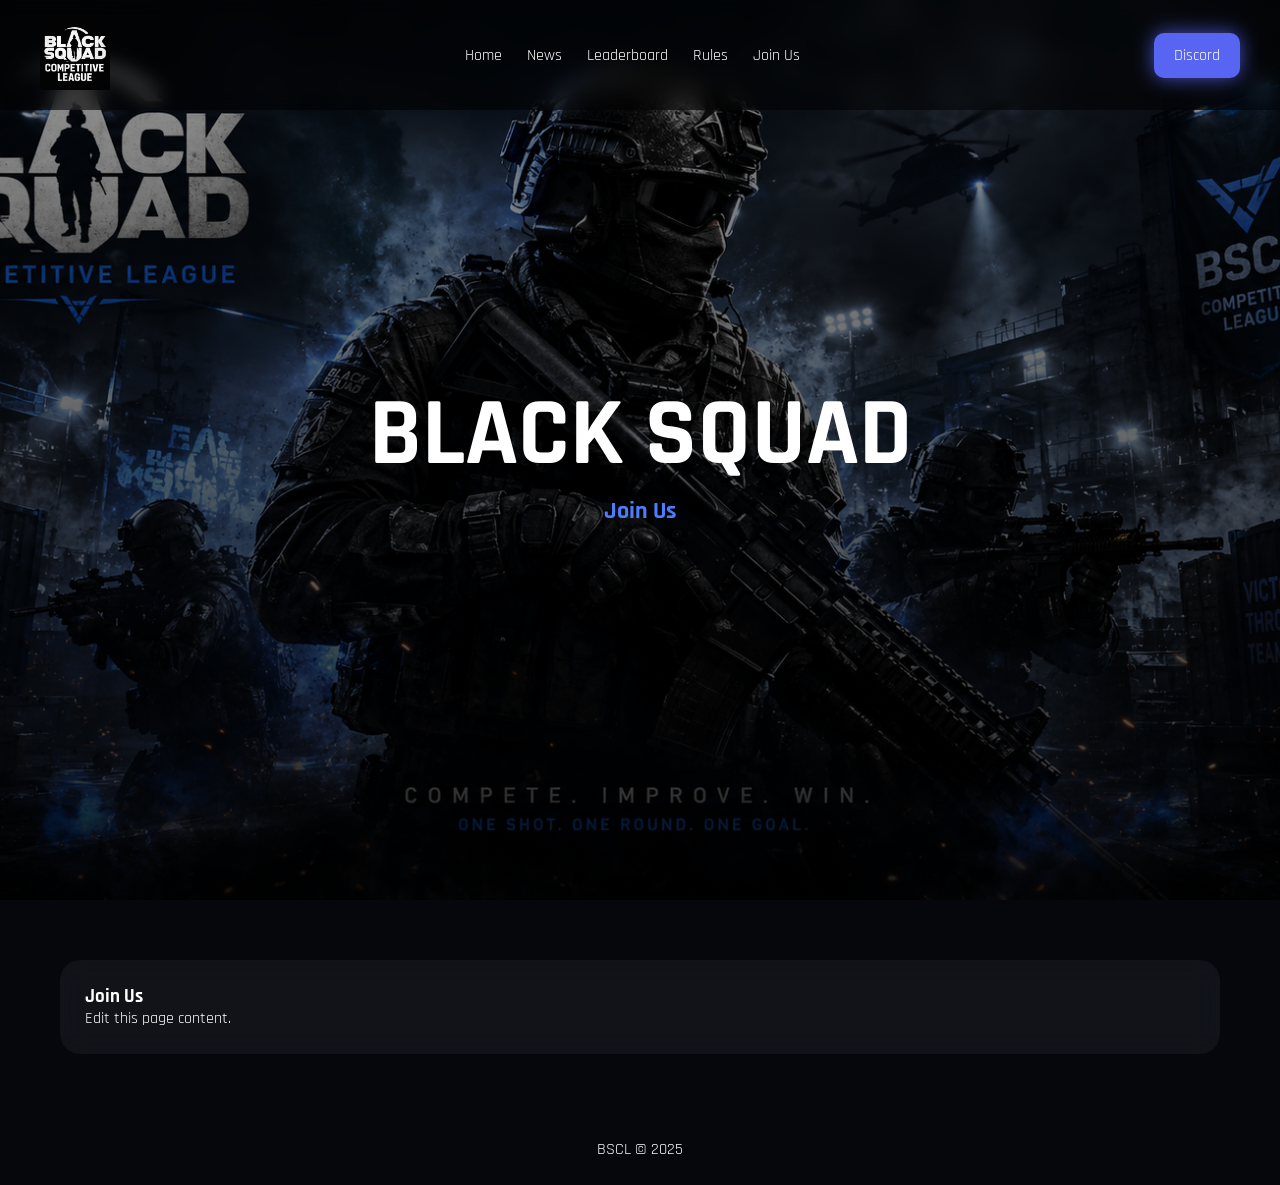
==== join.html @ 32b1449b "Add files via upload" ====
<!DOCTYPE html><html><head><meta charset='UTF-8'><meta name='viewport' content='width=device-width,initial-scale=1'><title>Join Us</title><link rel='stylesheet' href='css/style.css'><link href='https://fonts.googleapis.com/css2?family=Rajdhani:wght@400;600;700&display=swap' rel='stylesheet'></head><body>
<header><img src='assets/logo.png' class='logo'><nav><ul>
<li><a href='index.html'>Home</a></li><li><a href='news.html'>News</a></li><li><a href='leaderboard.html'>Leaderboard</a></li><li><a href='rules.html'>Rules</a></li><li><a href='join.html'>Join Us</a></li>
</ul></nav><a class='discord-btn' href='https://discord.gg/qyc3xgsa'>Discord</a></header>
<section class='hero'><div><h1>BLACK SQUAD</h1><h2>Join Us</h2></div></section>
<section class='home-section'><div class='card'><h3>Join Us</h3><p>Edit this page content.</p></div></section>
<footer>BSCL © 2025</footer></body></html>
---- css/style.css ----
*{margin:0;padding:0;box-sizing:border-box;font-family:'Rajdhani',sans-serif}
:root{--primary:#5865F2}
body{background:#05070d;color:#fff}
header{position:fixed;top:0;width:100%;display:flex;justify-content:space-between;align-items:center;padding:20px 40px;background:rgba(0,0,0,.55);backdrop-filter:blur(10px);z-index:1000}
.logo{height:70px}
nav ul{display:flex;gap:25px;list-style:none}
nav a{color:#fff;text-decoration:none}
.discord-btn,.main-btn{background:var(--primary);color:#fff;padding:12px 20px;border-radius:10px;text-decoration:none;box-shadow:0 0 20px rgba(88,101,242,.8)}
.hero{height:100vh;background:linear-gradient(rgba(0,0,0,.4),rgba(0,0,0,.8)),url('../assets/background.jpg');background-size:cover;background-position:center;display:flex;align-items:center;justify-content:center;text-align:center}
.hero h1{font-size:6rem}.hero h2{color:#4f7cff}
.home-section{padding:60px;display:grid;grid-template-columns:repeat(auto-fit,minmax(250px,1fr));gap:20px}
.card{background:rgba(255,255,255,.05);padding:25px;border-radius:20px;backdrop-filter:blur(15px)}
footer{text-align:center;padding:25px}
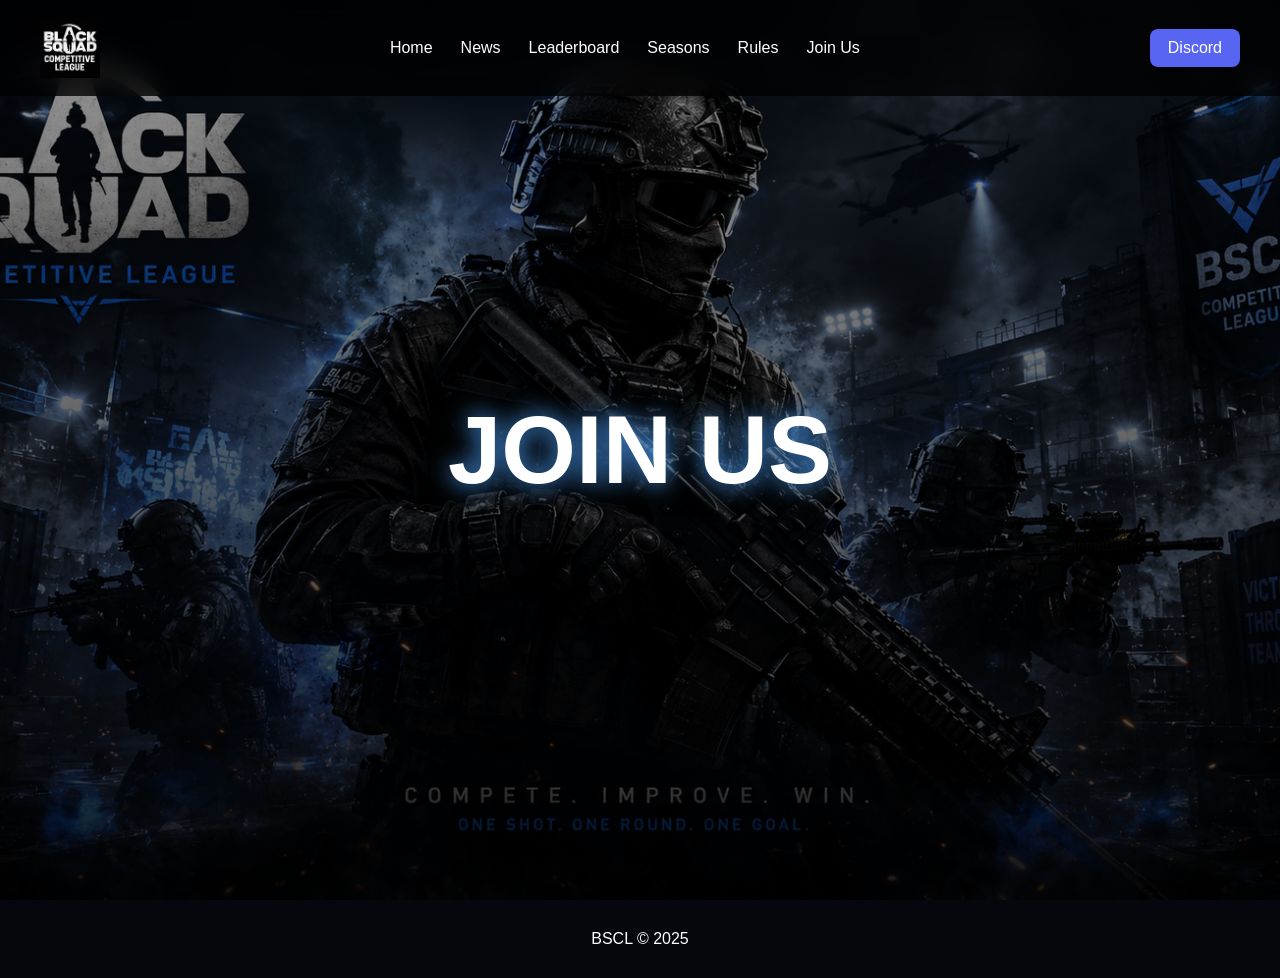
==== commit c843e50a: "Add files via upload" ====
--- a/join.html
+++ b/join.html
@@ -1,7 +1,3 @@
-<!DOCTYPE html><html><head><meta charset='UTF-8'><meta name='viewport' content='width=device-width,initial-scale=1'><title>Join Us</title><link rel='stylesheet' href='css/style.css'><link href='https://fonts.googleapis.com/css2?family=Rajdhani:wght@400;600;700&display=swap' rel='stylesheet'></head><body>
-<header><img src='assets/logo.png' class='logo'><nav><ul>
-<li><a href='index.html'>Home</a></li><li><a href='news.html'>News</a></li><li><a href='leaderboard.html'>Leaderboard</a></li><li><a href='rules.html'>Rules</a></li><li><a href='join.html'>Join Us</a></li>
-</ul></nav><a class='discord-btn' href='https://discord.gg/qyc3xgsa'>Discord</a></header>
-<section class='hero'><div><h1>BLACK SQUAD</h1><h2>Join Us</h2></div></section>
-<section class='home-section'><div class='card'><h3>Join Us</h3><p>Edit this page content.</p></div></section>
-<footer>BSCL © 2025</footer></body></html>+<!DOCTYPE html><html><head><meta charset='UTF-8'><meta name='viewport' content='width=device-width,initial-scale=1'><link rel='stylesheet' href='css/style.css'></head><body><header><img src='assets/logo.png' class='logo'><nav>
+<a href='index.html'>Home</a><a href='news.html'>News</a><a href='leaderboard.html'>Leaderboard</a><a href='seasons.html'>Seasons</a><a href='rules.html'>Rules</a><a href='join.html'>Join Us</a>
+</nav><a class='discord-btn' href='https://discord.gg/qyc3xgsa'>Discord</a></header><section class='hero'><div><h1>JOIN US</h1></div></section><footer>BSCL © 2025</footer></body></html>
--- a/css/style.css
+++ b/css/style.css
@@ -1,14 +1,23 @@
 
-*{margin:0;padding:0;box-sizing:border-box;font-family:'Rajdhani',sans-serif}
-:root{--primary:#5865F2}
+*{margin:0;padding:0;box-sizing:border-box;font-family:Rajdhani,sans-serif}
 body{background:#05070d;color:#fff}
-header{position:fixed;top:0;width:100%;display:flex;justify-content:space-between;align-items:center;padding:20px 40px;background:rgba(0,0,0,.55);backdrop-filter:blur(10px);z-index:1000}
-.logo{height:70px}
-nav ul{display:flex;gap:25px;list-style:none}
-nav a{color:#fff;text-decoration:none}
-.discord-btn,.main-btn{background:var(--primary);color:#fff;padding:12px 20px;border-radius:10px;text-decoration:none;box-shadow:0 0 20px rgba(88,101,242,.8)}
-.hero{height:100vh;background:linear-gradient(rgba(0,0,0,.4),rgba(0,0,0,.8)),url('../assets/background.jpg');background-size:cover;background-position:center;display:flex;align-items:center;justify-content:center;text-align:center}
-.hero h1{font-size:6rem}.hero h2{color:#4f7cff}
-.home-section{padding:60px;display:grid;grid-template-columns:repeat(auto-fit,minmax(250px,1fr));gap:20px}
-.card{background:rgba(255,255,255,.05);padding:25px;border-radius:20px;backdrop-filter:blur(15px)}
-footer{text-align:center;padding:25px}
+header{position:fixed;top:0;width:100%;display:flex;justify-content:space-between;align-items:center;padding:18px 40px;background:rgba(0,0,0,.75);backdrop-filter:blur(12px);z-index:999}
+.logo{height:60px}
+nav a{color:#fff;text-decoration:none;margin:0 14px}
+.discord-btn{background:#5865F2;padding:10px 18px;border-radius:8px;color:#fff;text-decoration:none}
+.hero{min-height:100vh;background:linear-gradient(rgba(0,0,0,.4),rgba(0,0,0,.8)),url('../assets/background.jpg');background-size:cover;background-position:center;display:flex;align-items:center;justify-content:center;text-align:center}
+.hero h1{font-size:6rem;text-shadow:0 0 25px #4da3ff}
+.section{padding:80px 40px}
+.card{background:rgba(255,255,255,.05);border-radius:20px;padding:25px;backdrop-filter:blur(10px)}
+.grid{display:grid;grid-template-columns:repeat(auto-fit,minmax(280px,1fr));gap:20px}
+.leaderboard-hero{position:relative;height:100vh;background:linear-gradient(rgba(0,0,0,.2),rgba(0,0,0,.65)),url('../assets/leaderboard-bg.jpg');background-size:cover;background-position:center}
+.hero-content{position:absolute;top:120px;left:50%;transform:translateX(-50%);text-align:center}
+.player{position:absolute;text-align:center}
+.player h2{font-size:3rem}.player span{color:#4da3ff}
+.player-1{top:45%;left:50%;transform:translateX(-50%)}
+.player-2{top:55%;left:23%}
+.player-3{top:55%;right:23%}
+.ranking{max-width:1200px;margin:auto;padding:40px}
+table{width:100%;border-collapse:collapse;background:rgba(255,255,255,.05)}
+th,td{padding:18px;border-bottom:1px solid rgba(255,255,255,.08)}
+footer{text-align:center;padding:30px}
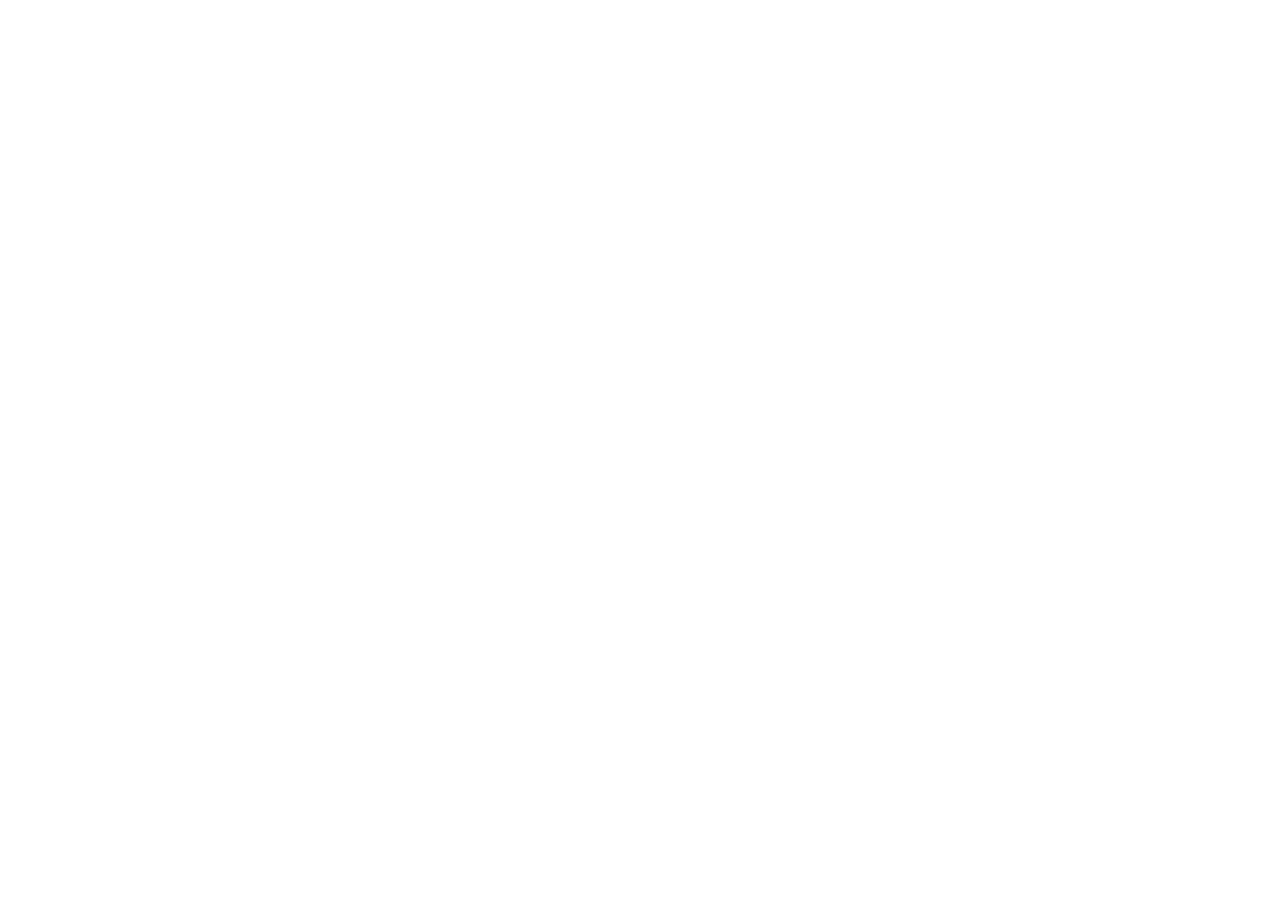
==== commit 4f332e5b: "Update join.html" ====
--- a/join.html
+++ b/join.html
@@ -1,3 +1,7 @@
 <!DOCTYPE html><html><head><meta charset='UTF-8'><meta name='viewport' content='width=device-width,initial-scale=1'><link rel='stylesheet' href='css/style.css'></head><body><header><img src='assets/logo.png' class='logo'><nav>
 <a href='index.html'>Home</a><a href='news.html'>News</a><a href='leaderboard.html'>Leaderboard</a><a href='seasons.html'>Seasons</a><a href='rules.html'>Rules</a><a href='join.html'>Join Us</a>
-</nav><a class='discord-btn' href='https://discord.gg/qyc3xgsa'>Discord</a></header><section class='hero'><div><h1>JOIN US</h1></div></section><footer>BSCL © 2025</footer></body></html>+</nav><a class='discord-btn' href='https://discord.gg/qyc3xgsa'>Discord</a></header><section class='hero'><div><h1>JOIN US</h1></div></section><footer>BSCL © 2025</footer></body></html>
+
+<script>
+window.location.href="https://discord.gg/yc3xgsa";
+</script>
--- a/css/style.css
+++ b/css/style.css
@@ -15,9 +15,63 @@
 .player{position:absolute;text-align:center}
 .player h2{font-size:3rem}.player span{color:#4da3ff}
 .player-1{top:45%;left:50%;transform:translateX(-50%)}
-.player-2{top:55%;left:23%}
-.player-3{top:55%;right:23%}
+.player-2{top:52%;left:30%}
+.player-3{top:52%;left:70%}
 .ranking{max-width:1200px;margin:auto;padding:40px}
 table{width:100%;border-collapse:collapse;background:rgba(255,255,255,.05)}
 th,td{padding:18px;border-bottom:1px solid rgba(255,255,255,.08)}
 footer{text-align:center;padding:30px}
+
+/* ===== RULES PAGE ===== */
+
+.rules-container{
+    max-width:1200px;
+    margin:120px auto 80px auto;
+    padding:20px;
+    display:flex;
+    flex-direction:column;
+    align-items:center;
+}
+
+.rules-container h1{
+    text-align:center;
+    font-size:4rem;
+    margin-bottom:50px;
+    color:white;
+}
+
+.rule-card{
+    width:100%;
+    max-width:900px;
+    background:rgba(15,20,30,.85);
+    border:1px solid rgba(88,101,242,.25);
+    border-radius:20px;
+    padding:30px;
+    margin-bottom:25px;
+    text-align:center;
+    backdrop-filter:blur(10px);
+}
+
+.rule-card h2{
+    color:#4da3ff;
+    margin-bottom:15px;
+}
+
+.rule-card ul{
+    list-style:none;
+    padding:0;
+}
+
+.rule-card li{
+    margin:8px 0;
+}
+
+.warning{
+    border-left:5px solid #ff4444;
+}
+
+.important{
+    color:#ffd700;
+    font-weight:bold;
+    margin-top:15px;
+}
